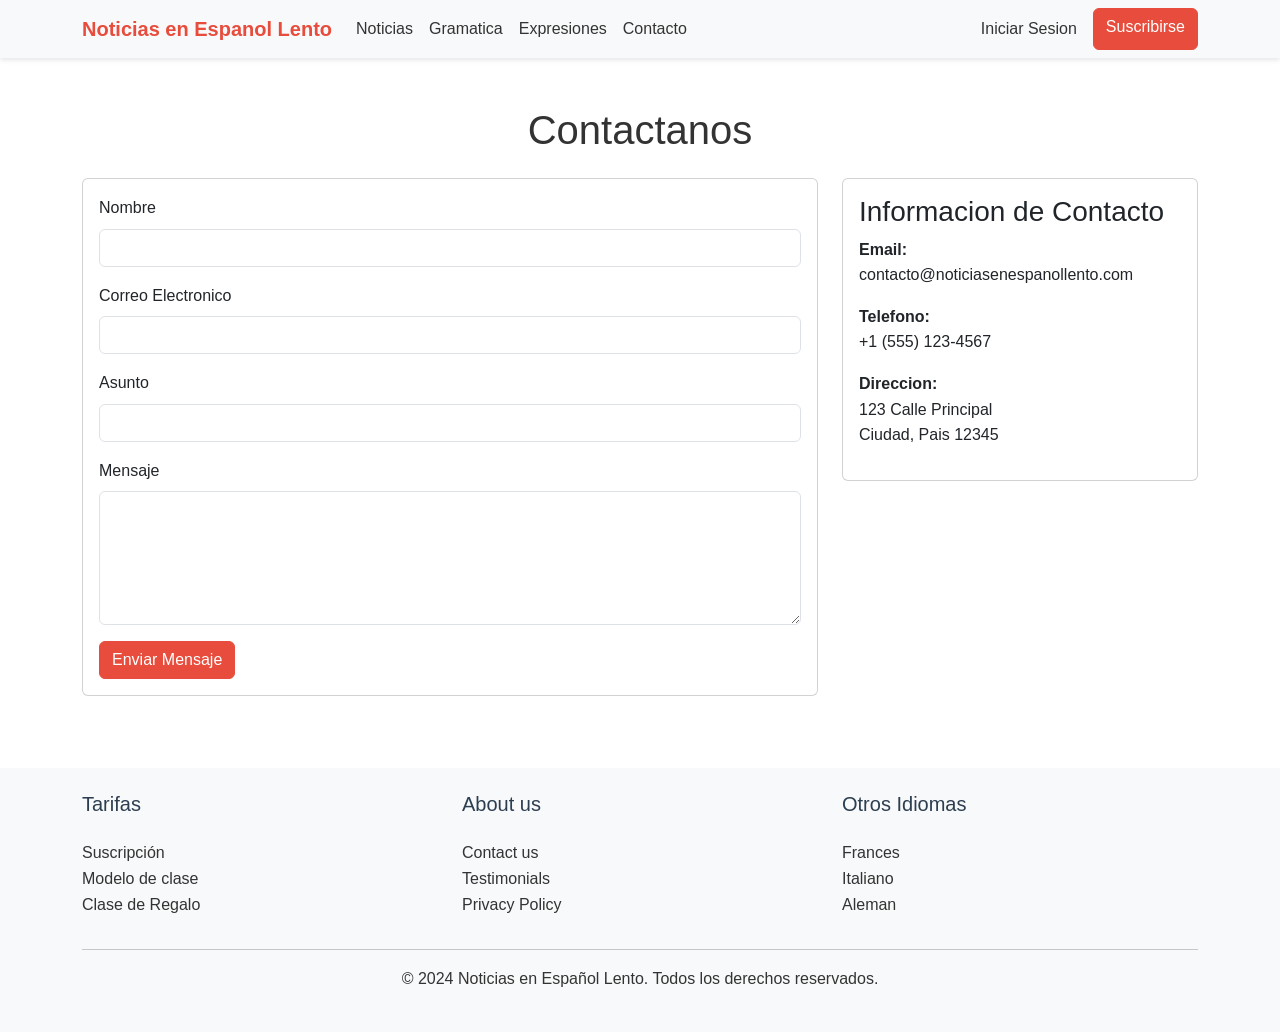
==== news/pages/contacto.html @ 1b14d5c6 "Correciones" ====
<!DOCTYPE html>
<html lang="es">
<head>
    <meta charset="UTF-8">
    <meta name="viewport" content="width=device-width, initial-scale=1.0">
    <meta name="description" content="Contacta con nuestro equipo de Noticias en Español Lento. Soporte, consultas, sugerencias y atención personalizada para estudiantes del idioma.">
    <meta name="keywords" content="contacto español, spanish contact, soporte español, ayuda español, spanish help, spanish support, consultas español, spanish learning contact, spanish tutoring, spanish assistance">
    <title>Contacto - Noticias en Espanol Lento</title>
    <!-- Bootstrap CSS -->
    <link href="https://cdn.jsdelivr.net/npm/bootstrap@5.3.0/dist/css/bootstrap.min.css" rel="stylesheet">
    <!-- CSS personalizado -->
    <link rel="stylesheet" href="../css/styles.css">
</head>
<body>
    <!-- Barra de navegacion superior -->
    <nav class="navbar navbar-expand-lg navbar-light bg-light">
        <div class="container">
            <a class="navbar-brand" href="../index.html">Noticias en Espanol Lento</a>
            <button class="navbar-toggler" type="button" data-bs-toggle="collapse" data-bs-target="#navbarNav">
                <span class="navbar-toggler-icon"></span>
            </button>
            <div class="collapse navbar-collapse" id="navbarNav">
                <ul class="navbar-nav me-auto">
                    <li class="nav-item">
                        <a class="nav-link" href="noticias.html">Noticias</a>
                    </li>
                    <li class="nav-item">
                        <a class="nav-link" href="gramatica.html">Gramatica</a>
                    </li>
                    <li class="nav-item">
                        <a class="nav-link" href="expresiones.html">Expresiones</a>
                    </li>
                    <li class="nav-item">
                        <a class="nav-link active" href="contacto.html">Contacto</a>
                    </li>
                </ul>
                <div class="navbar-nav">
                    <a class="nav-link" href="iniciar-sesion.html">Iniciar Sesion</a>
                    <a class="btn btn-primary ms-2" href="suscribirse.html">Suscribirse</a>
                </div>
            </div>
        </div>
    </nav>

    <!-- Contenido principal -->
    <main class="container py-5">
        <h1 class="text-center mb-4">Contactanos</h1>
        
        <div class="row">
            <!-- Formulario de contacto -->
            <div class="col-md-8 mb-4">
                <div class="card">
                    <div class="card-body">
                        <form>
                            <div class="mb-3">
                                <label for="nombre" class="form-label">Nombre</label>
                                <input type="text" class="form-control" id="nombre" required>
                            </div>
                            <div class="mb-3">
                                <label for="email" class="form-label">Correo Electronico</label>
                                <input type="email" class="form-control" id="email" required>
                            </div>
                            <div class="mb-3">
                                <label for="asunto" class="form-label">Asunto</label>
                                <input type="text" class="form-control" id="asunto" required>
                            </div>
                            <div class="mb-3">
                                <label for="mensaje" class="form-label">Mensaje</label>
                                <textarea class="form-control" id="mensaje" rows="5" required></textarea>
                            </div>
                            <button type="submit" class="btn btn-primary">Enviar Mensaje</button>
                        </form>
                    </div>
                </div>
            </div>

            <!-- Informacion de contacto -->
            <div class="col-md-4 mb-4">
                <div class="card">
                    <div class="card-body">
                        <h3 class="card-title">Informacion de Contacto</h3>
                        <ul class="list-unstyled">
                            <li class="mb-3">
                                <strong>Email:</strong><br>
                                contacto@noticiasenespanollento.com
                            </li>
                            <li class="mb-3">
                                <strong>Telefono:</strong><br>
                                +1 (555) 123-4567
                            </li>
                            <li class="mb-3">
                                <strong>Direccion:</strong><br>
                                123 Calle Principal<br>
                                Ciudad, Pais 12345
                            </li>
                        </ul>
                    </div>
                </div>
            </div>
        </div>
    </main>

    <!-- Footer -->
    <footer class="footer bg-light py-4">
        <div class="container">
            <div class="row">
                <div class="col-md-4">
                    <h5>Tarifas</h5>
                    <ul class="list-unstyled">
                        <li><a href="#">Suscripción</a></li>
                        <li><a href="#">Modelo de clase</a></li>
                        <li><a href="#">Clase de Regalo</a></li>
                    </ul>
                </div>
                <div class="col-md-4">
                    <h5>About us</h5>
                    <ul class="list-unstyled">
                        <li><a href="#">Contact us</a></li>
                        <li><a href="#">Testimonials</a></li>
                        <li><a href="#">Privacy Policy</a></li>
                    </ul>
                </div>
                <div class="col-md-4">
                    <h5>Otros Idiomas</h5>
                    <ul class="list-unstyled">
                        <li><a href="#">Frances</a></li>
                        <li><a href="#">Italiano</a></li>
                        <li><a href="#">Aleman</a></li>
                    </ul>
                </div>
            </div>
            <hr>
            <div class="text-center">
                <p>&copy; 2024 Noticias en Español Lento. Todos los derechos reservados.</p>
            </div>
        </div>
    </footer>

    <!-- Bootstrap JS -->
    <script src="https://cdn.jsdelivr.net/npm/bootstrap@5.3.0/dist/js/bootstrap.bundle.min.js"></script>
</body>
</html>
---- news/css/styles.css ----
/* Variables globales */
:root {
    --color-primario: #e74c3c;
    --color-secundario: #2c3e50;
    --color-claro: #f4f4f4;
    --color-oscuro: #333333;
    --color-blanco: #ffffff;
}

/* Estilos generales */
body {
    font-family: 'Arial', sans-serif;
    line-height: 1.6;
    color: var(--color-oscuro);
}

/* Navbar */
.navbar {
    box-shadow: 0 2px 5px rgba(0,0,0,0.1);
}

.navbar-brand {
    font-weight: bold;
    color: var(--color-primario) !important;
}

.nav-link {
    color: var(--color-oscuro) !important;
    transition: color 0.3s ease;
}

.nav-link:hover {
    color: var(--color-primario) !important;
}

/* Hero section */
.hero {
    background-color: var(--color-claro);
    padding: 4rem 0;
}

.hero h1 {
    font-size: 2.5rem;
    margin-bottom: 1.5rem;
    color: var(--color-oscuro);
}

.hero .lead {
    font-size: 1.25rem;
    color: var(--color-secundario);
    margin-bottom: 2rem;
}

.hero-buttons {
    margin-top: 2rem;
}

/* Caracteristicas */
.features {
    background-color: var(--color-blanco);
}

.feature-card {
    padding: 2rem;
    border-radius: 8px;
    box-shadow: 0 2px 5px rgba(0,0,0,0.1);
    transition: transform 0.3s ease;
}

.feature-card:hover {
    transform: translateY(-5px);
}

.feature-card h3 {
    color: var(--color-primario);
    margin-bottom: 1rem;
}

/* Footer */
.footer {
    background-color: var(--color-claro);
}

.footer h5 {
    color: var(--color-secundario);
    margin-bottom: 1.5rem;
}

.footer a {
    color: var(--color-oscuro);
    text-decoration: none;
    transition: color 0.3s ease;
}

.footer a:hover {
    color: var(--color-primario);
}

/* Botones */
.btn-primary {
    background-color: var(--color-primario);
    border-color: var(--color-primario);
}

.btn-primary:hover {
    background-color: #c0392b;
    border-color: #c0392b;
}

.btn-outline-primary {
    color: var(--color-primario);
    border-color: var(--color-primario);
}

.btn-outline-primary:hover {
    background-color: var(--color-primario);
    border-color: var(--color-primario);
}

/* Responsive */
@media (max-width: 768px) {
    .hero h1 {
        font-size: 2rem;
    }
    
    .hero .lead {
        font-size: 1.1rem;
    }
    
    .feature-card {
        margin-bottom: 1.5rem;
    }
} 

/* Grilla de videos */
.padre {
    display: grid;
    grid-template-columns: repeat(auto-fit, minmax(300px, 1fr));
    gap: 20px;
    margin-top: 40px;
}

.items {
    background: #f8f9fa;
    padding: 15px;
    border-radius: 8px;
    text-align: center;
}

.items iframe {
    width: 100%;
    aspect-ratio: 16/9;
    border-radius: 4px;
    margin-bottom: 10px;
}

.items h4 {
    margin: 10px 0;
    font-size: 1.1rem;
}
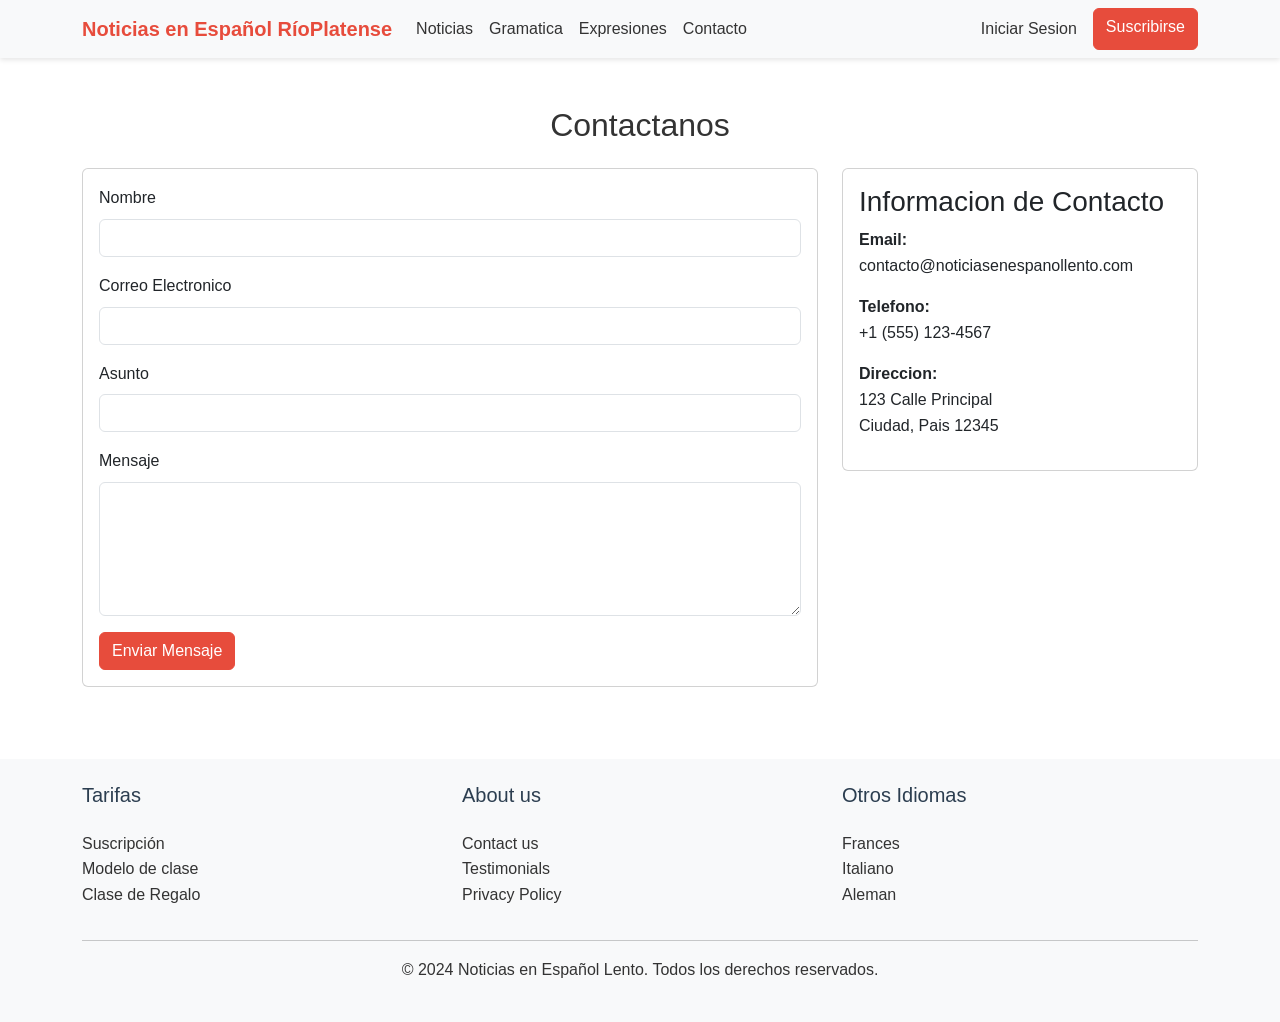
==== commit 6aaefd3f: "correcciones buenas prácticas" ====
--- a/news/pages/contacto.html
+++ b/news/pages/contacto.html
@@ -15,7 +15,7 @@
     <!-- Barra de navegacion superior -->
     <nav class="navbar navbar-expand-lg navbar-light bg-light">
         <div class="container">
-            <a class="navbar-brand" href="../index.html">Noticias en Espanol Lento</a>
+            <a class="navbar-brand" href="/index.html">Noticias en Español RíoPlatense</a>
             <button class="navbar-toggler" type="button" data-bs-toggle="collapse" data-bs-target="#navbarNav">
                 <span class="navbar-toggler-icon"></span>
             </button>
@@ -36,7 +36,7 @@
                 </ul>
                 <div class="navbar-nav">
                     <a class="nav-link" href="iniciar-sesion.html">Iniciar Sesion</a>
-                    <a class="btn btn-primary ms-2" href="suscribirse.html">Suscribirse</a>
+                    <a class="btn btn-primary ms-2" href="/news/pages/suscribirse.html">Suscribirse</a>
                 </div>
             </div>
         </div>
@@ -44,7 +44,7 @@
 
     <!-- Contenido principal -->
     <main class="container py-5">
-        <h1 class="text-center mb-4">Contactanos</h1>
+        <h2 class="text-center mb-4">Contactanos</h2>
         
         <div class="row">
             <!-- Formulario de contacto -->
--- a/news/css/styles.css
+++ b/news/css/styles.css
@@ -117,20 +117,7 @@
     border-color: var(--color-primario);
 }
 
-/* Responsive */
-@media (max-width: 768px) {
-    .hero h1 {
-        font-size: 2rem;
-    }
-    
-    .hero .lead {
-        font-size: 1.1rem;
-    }
-    
-    .feature-card {
-        margin-bottom: 1.5rem;
-    }
-} 
+
 
 /* Grilla de videos */
 .padre {
@@ -157,4 +144,43 @@
 .items h4 {
     margin: 10px 0;
     font-size: 1.1rem;
-}+}
+.video-container {
+    position: relative;
+    width: 100%;
+    max-width: 100%; /* Asegura que no se exceda del ancho disponible */
+    height: 0;
+    padding-bottom: 56.25%; /* Relación de aspecto 16:9 (puedes ajustarlo según el video) */
+    background: #000; /* Fondo negro por si no se carga el video */
+    margin: 20px;
+}
+
+.video-container video {
+    position: absolute;
+    top: 0;
+    left: 0;
+    width: 100%;
+    height: 100%;
+    object-fit: cover; /* Para que el video se adapte bien al contenedor */
+}
+.imagenppal{
+    background-image: url(/news/assets/img/scroll-007ar.jpg);
+    background-size: cover; /* Para que la imagen cubra todo el fondo */
+    background-repeat: no-repeat; /* Para evitar que la imagen se repita */
+  /* Opcional: para controlar la posición de la imagen */
+    background-position: center center;
+}
+/* Responsive */
+@media (max-width: 768px) {
+    .hero h1 {
+        font-size: 2rem;
+    }
+    
+    .hero .lead {
+        font-size: 1.1rem;
+    }
+    
+    .feature-card {
+        margin-bottom: 1.5rem;
+    }
+} 
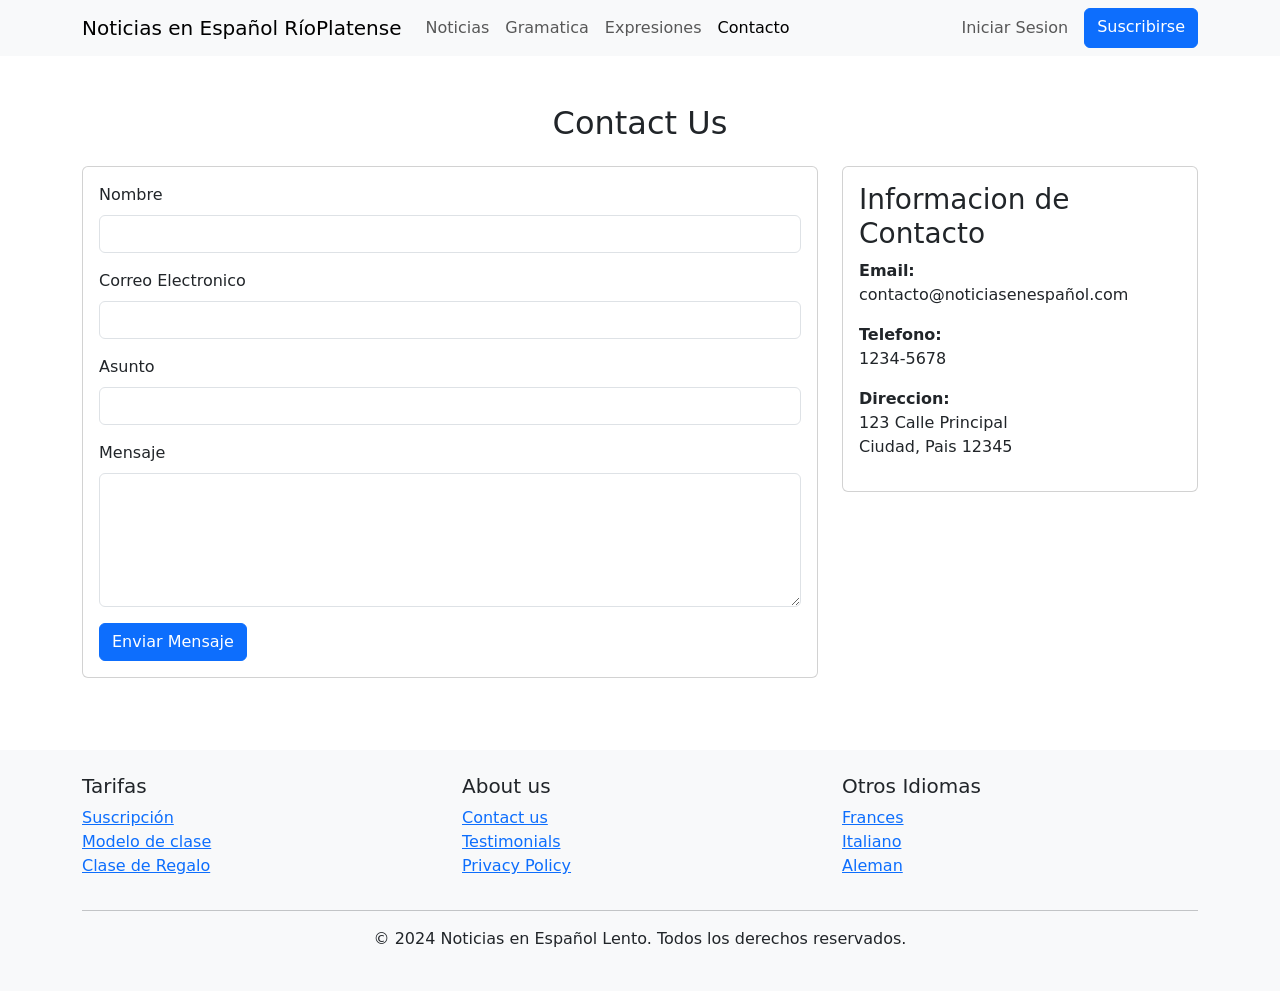
==== commit 2d5a60de: "Buenas prácticas2" ====
--- a/news/pages/contacto.html
+++ b/news/pages/contacto.html
@@ -5,7 +5,7 @@
     <meta name="viewport" content="width=device-width, initial-scale=1.0">
     <meta name="description" content="Contacta con nuestro equipo de Noticias en Español Lento. Soporte, consultas, sugerencias y atención personalizada para estudiantes del idioma.">
     <meta name="keywords" content="contacto español, spanish contact, soporte español, ayuda español, spanish help, spanish support, consultas español, spanish learning contact, spanish tutoring, spanish assistance">
-    <title>Contacto - Noticias en Espanol Lento</title>
+    <title>Noticias en Español Ríoplatense</title>
     <!-- Bootstrap CSS -->
     <link href="https://cdn.jsdelivr.net/npm/bootstrap@5.3.0/dist/css/bootstrap.min.css" rel="stylesheet">
     <!-- CSS personalizado -->
@@ -15,23 +15,23 @@
     <!-- Barra de navegacion superior -->
     <nav class="navbar navbar-expand-lg navbar-light bg-light">
         <div class="container">
-            <a class="navbar-brand" href="/index.html">Noticias en Español RíoPlatense</a>
+            <a class="navbar-brand" href= "../index.html">Noticias en Español RíoPlatense</a>
             <button class="navbar-toggler" type="button" data-bs-toggle="collapse" data-bs-target="#navbarNav">
                 <span class="navbar-toggler-icon"></span>
             </button>
             <div class="collapse navbar-collapse" id="navbarNav">
                 <ul class="navbar-nav me-auto">
                     <li class="nav-item">
-                        <a class="nav-link" href="noticias.html">Noticias</a>
+                        <a class="nav-link" href="./noticias.html">Noticias</a>
                     </li>
                     <li class="nav-item">
-                        <a class="nav-link" href="gramatica.html">Gramatica</a>
+                        <a class="nav-link" href="./gramatica.html">Gramatica</a>
                     </li>
                     <li class="nav-item">
-                        <a class="nav-link" href="expresiones.html">Expresiones</a>
+                        <a class="nav-link" href="./expresiones.html">Expresiones</a>
                     </li>
                     <li class="nav-item">
-                        <a class="nav-link active" href="contacto.html">Contacto</a>
+                        <a class="nav-link active" href="./contacto.html">Contacto</a>
                     </li>
                 </ul>
                 <div class="navbar-nav">
@@ -44,7 +44,7 @@
 
     <!-- Contenido principal -->
     <main class="container py-5">
-        <h2 class="text-center mb-4">Contactanos</h2>
+        <h2 class="text-center mb-4">Contact Us</h2>
         
         <div class="row">
             <!-- Formulario de contacto -->
@@ -82,11 +82,11 @@
                         <ul class="list-unstyled">
                             <li class="mb-3">
                                 <strong>Email:</strong><br>
-                                contacto@noticiasenespanollento.com
+                                contacto@noticiasenespañol.com
                             </li>
                             <li class="mb-3">
                                 <strong>Telefono:</strong><br>
-                                +1 (555) 123-4567
+                                1234-5678
                             </li>
                             <li class="mb-3">
                                 <strong>Direccion:</strong><br>
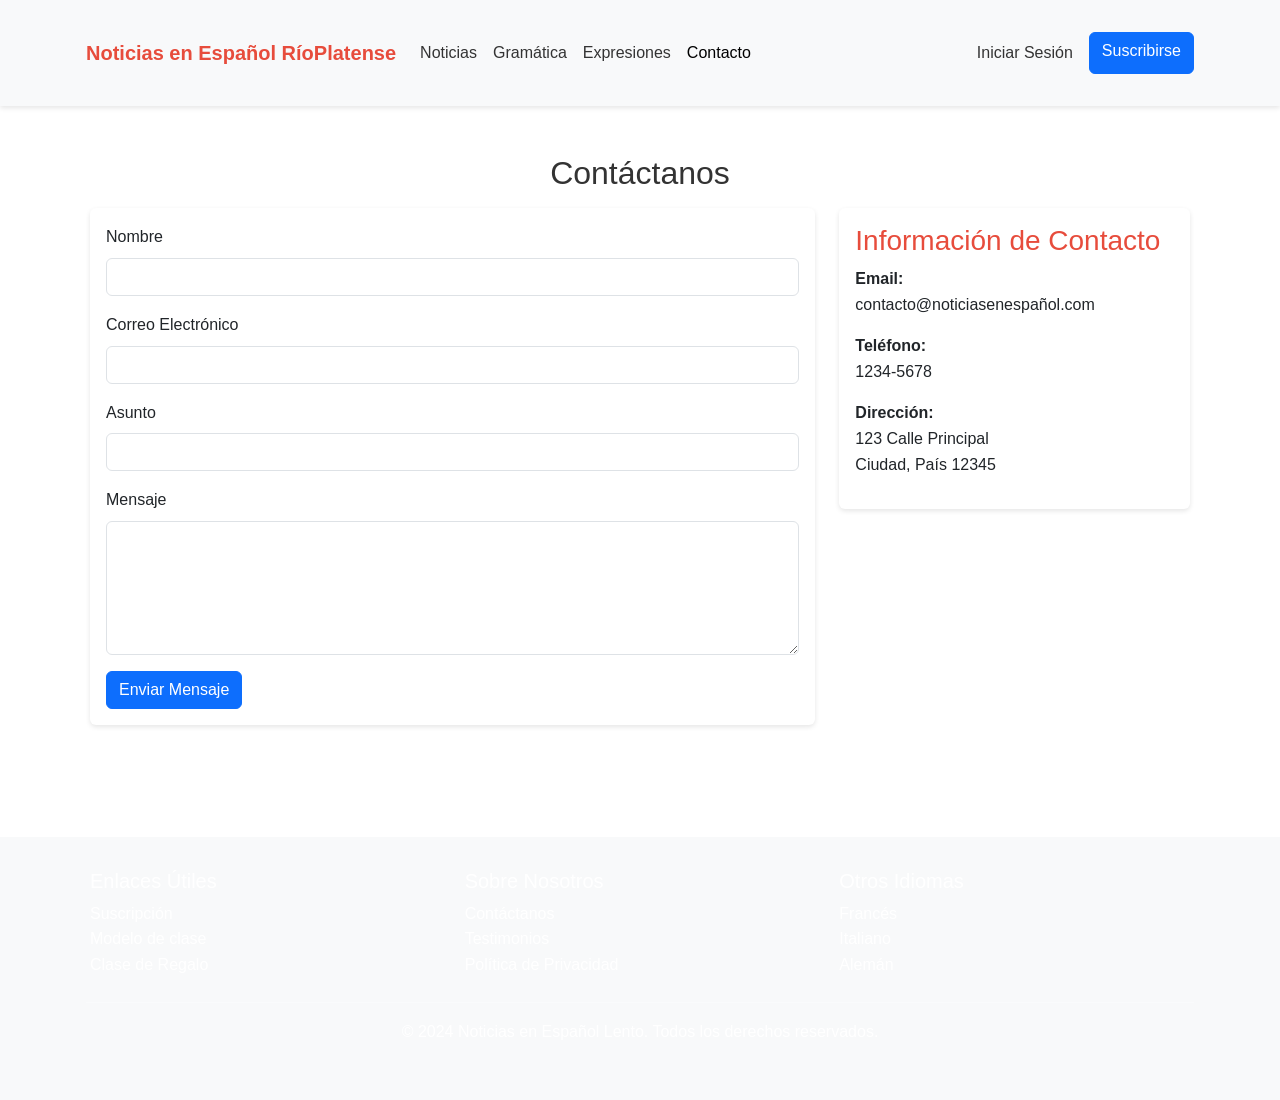
==== commit b53231c3: "BuenasPracticas3" ====
--- a/news/pages/contacto.html
+++ b/news/pages/contacto.html
@@ -9,34 +9,34 @@
     <!-- Bootstrap CSS -->
     <link href="https://cdn.jsdelivr.net/npm/bootstrap@5.3.0/dist/css/bootstrap.min.css" rel="stylesheet">
     <!-- CSS personalizado -->
-    <link rel="stylesheet" href="../css/styles.css">
+    <link rel="stylesheet" href="../../css/styles.css">
 </head>
 <body>
     <!-- Barra de navegacion superior -->
     <nav class="navbar navbar-expand-lg navbar-light bg-light">
         <div class="container">
-            <a class="navbar-brand" href= "../index.html">Noticias en Español RíoPlatense</a>
+            <a class="navbar-brand" href="../../index.html">Noticias en Español RíoPlatense</a>
             <button class="navbar-toggler" type="button" data-bs-toggle="collapse" data-bs-target="#navbarNav">
                 <span class="navbar-toggler-icon"></span>
             </button>
             <div class="collapse navbar-collapse" id="navbarNav">
                 <ul class="navbar-nav me-auto">
                     <li class="nav-item">
-                        <a class="nav-link" href="./noticias.html">Noticias</a>
+                        <a class="nav-link" href="noticias.html">Noticias</a>
                     </li>
                     <li class="nav-item">
-                        <a class="nav-link" href="./gramatica.html">Gramatica</a>
+                        <a class="nav-link" href="gramatica.html">Gramática</a>
                     </li>
                     <li class="nav-item">
-                        <a class="nav-link" href="./expresiones.html">Expresiones</a>
+                        <a class="nav-link" href="expresiones.html">Expresiones</a>
                     </li>
                     <li class="nav-item">
-                        <a class="nav-link active" href="./contacto.html">Contacto</a>
+                        <a class="nav-link active" href="contacto.html">Contacto</a>
                     </li>
                 </ul>
                 <div class="navbar-nav">
-                    <a class="nav-link" href="iniciar-sesion.html">Iniciar Sesion</a>
-                    <a class="btn btn-primary ms-2" href="/news/pages/suscribirse.html">Suscribirse</a>
+                    <a class="nav-link" href="login.html">Iniciar Sesión</a>
+                    <a class="btn btn-primary ms-2" href="suscribirse.html">Suscribirse</a>
                 </div>
             </div>
         </div>
@@ -44,7 +44,7 @@
 
     <!-- Contenido principal -->
     <main class="container py-5">
-        <h2 class="text-center mb-4">Contact Us</h2>
+        <h2 class="text-center mb-4">Contáctanos</h2>
         
         <div class="row">
             <!-- Formulario de contacto -->
@@ -57,7 +57,7 @@
                                 <input type="text" class="form-control" id="nombre" required>
                             </div>
                             <div class="mb-3">
-                                <label for="email" class="form-label">Correo Electronico</label>
+                                <label for="email" class="form-label">Correo Electrónico</label>
                                 <input type="email" class="form-control" id="email" required>
                             </div>
                             <div class="mb-3">
@@ -74,24 +74,24 @@
                 </div>
             </div>
 
-            <!-- Informacion de contacto -->
+            <!-- Información de contacto -->
             <div class="col-md-4 mb-4">
                 <div class="card">
                     <div class="card-body">
-                        <h3 class="card-title">Informacion de Contacto</h3>
+                        <h3 class="card-title">Información de Contacto</h3>
                         <ul class="list-unstyled">
                             <li class="mb-3">
                                 <strong>Email:</strong><br>
                                 contacto@noticiasenespañol.com
                             </li>
                             <li class="mb-3">
-                                <strong>Telefono:</strong><br>
+                                <strong>Teléfono:</strong><br>
                                 1234-5678
                             </li>
                             <li class="mb-3">
-                                <strong>Direccion:</strong><br>
+                                <strong>Dirección:</strong><br>
                                 123 Calle Principal<br>
-                                Ciudad, Pais 12345
+                                Ciudad, País 12345
                             </li>
                         </ul>
                     </div>
@@ -105,27 +105,27 @@
         <div class="container">
             <div class="row">
                 <div class="col-md-4">
-                    <h5>Tarifas</h5>
+                    <h5>Enlaces Útiles</h5>
                     <ul class="list-unstyled">
-                        <li><a href="#">Suscripción</a></li>
-                        <li><a href="#">Modelo de clase</a></li>
-                        <li><a href="#">Clase de Regalo</a></li>
+                        <li><a href="suscribirse.html">Suscripción</a></li>
+                        <li><a href="gramatica.html">Modelo de clase</a></li>
+                        <li><a href="planes.html">Clase de Regalo</a></li>
                     </ul>
                 </div>
                 <div class="col-md-4">
-                    <h5>About us</h5>
+                    <h5>Sobre Nosotros</h5>
                     <ul class="list-unstyled">
-                        <li><a href="#">Contact us</a></li>
-                        <li><a href="#">Testimonials</a></li>
-                        <li><a href="#">Privacy Policy</a></li>
+                        <li><a href="contacto.html">Contáctanos</a></li>
+                        <li><a href="expresiones.html">Testimonios</a></li>
+                        <li><a href="privacidad.html">Política de Privacidad</a></li>
                     </ul>
                 </div>
                 <div class="col-md-4">
                     <h5>Otros Idiomas</h5>
                     <ul class="list-unstyled">
-                        <li><a href="#">Frances</a></li>
-                        <li><a href="#">Italiano</a></li>
-                        <li><a href="#">Aleman</a></li>
+                        <li><a href="frances.html">Francés</a></li>
+                        <li><a href="italiano.html">Italiano</a></li>
+                        <li><a href="aleman.html">Alemán</a></li>
                     </ul>
                 </div>
             </div>
--- a/css/styles.css
+++ b/css/styles.css
@@ -0,0 +1,181 @@
+/* Reset inicial */
+* {
+  margin: 0;
+  padding: 0;
+  box-sizing: border-box;
+}
+
+:root {
+  --color-primario: #e74c3c;
+  --color-secundario: #2c3e50;
+  --color-claro: #f4f4f4;
+  --color-oscuro: #333333;
+  --color-blanco: #ffffff;
+}
+
+html {
+  font-size: 16px;
+}
+
+body {
+  font-family: "Arial", sans-serif;
+  line-height: 1.6;
+  color: var(--color-oscuro);
+  background-color: var(--color-blanco);
+}
+
+.navbar {
+  background-color: var(--color-blanco);
+  box-shadow: 0 2px 5px rgba(0, 0, 0, 0.1);
+  padding: 1rem 0;
+}
+.navbar-brand {
+  color: var(--color-primario);
+  font-weight: bold;
+}
+.navbar .nav-link {
+  color: var(--color-oscuro);
+  transition: color 0.3s ease;
+}
+.navbar .nav-link:hover {
+  color: var(--color-primario);
+}
+
+.hero {
+  background-color: var(--color-claro);
+  padding: 2rem 0;
+  text-align: center;
+}
+.hero-title {
+  color: var(--color-primario);
+  margin-bottom: 1rem;
+}
+.hero-text {
+  color: var(--color-oscuro);
+  margin-bottom: 1.5rem;
+}
+
+.card {
+  border: none;
+  box-shadow: 0 2px 5px rgba(0, 0, 0, 0.1);
+  transition: transform 0.3s ease;
+  margin-bottom: 1rem;
+}
+.card:hover {
+  transform: translateY(-5px);
+}
+.card-title {
+  color: var(--color-primario);
+  margin-bottom: 0.5rem;
+}
+.card-text {
+  color: var(--color-oscuro);
+}
+
+.feature-card {
+  display: block;
+  background: var(--color-blanco);
+  border-radius: 1rem;
+  box-shadow: 0 4px 16px rgba(44, 62, 80, 0.08);
+  padding: 2rem 1.5rem;
+  margin-bottom: 1.5rem;
+  transition: box-shadow 0.2s, transform 0.2s;
+  color: var(--color-oscuro);
+  border: 1px solid var(--color-claro);
+  text-align: left;
+}
+.feature-card h3 {
+  color: var(--color-primario);
+  margin-bottom: 0.5rem;
+  font-size: 1.5rem;
+  font-weight: bold;
+}
+.feature-card p {
+  color: var(--color-secundario);
+  font-size: 1rem;
+  margin-bottom: 0;
+}
+.feature-card:hover {
+  box-shadow: 0 8px 32px rgba(44, 62, 80, 0.15);
+  transform: translateY(-6px) scale(1.03);
+  text-decoration: none;
+}
+
+.container {
+  padding: 1rem;
+}
+
+.row {
+  margin: -0.5rem;
+}
+
+.col {
+  padding: 0.5rem;
+}
+
+.section {
+  padding: 2rem 0;
+}
+
+.grid-container {
+  display: grid;
+  grid-template-columns: repeat(auto-fit, minmax(200px, 1fr));
+  gap: 1rem;
+}
+
+.footer {
+  background-color: var(--color-secundario);
+  color: var(--color-blanco);
+  padding: 2rem 0;
+  margin-top: 2rem;
+}
+.footer-title {
+  color: var(--color-blanco);
+  margin-bottom: 1rem;
+}
+.footer-link {
+  color: var(--color-claro);
+  transition: color 0.3s ease;
+}
+.footer-link:hover {
+  color: var(--color-primario);
+}
+
+
+a {
+  text-decoration: none;
+  color: inherit;
+}
+a:hover {
+  text-decoration: none;
+}
+
+ul, ol {
+  list-style: none;
+}
+
+img {
+  max-width: 100%;
+  height: auto;
+}
+@media (max-width: 576px) {
+  .container {
+    padding: 0.5rem;
+  }
+  .hero {
+    padding: 1.5rem 0;
+  }
+}
+@media (max-width: 768px) {
+  .navbar {
+    padding: 0.5rem 0;
+  }
+  .section {
+    padding: 1.5rem 0;
+  }
+}
+@media (max-width: 992px) {
+  .footer {
+    text-align: center;
+  }
+}
